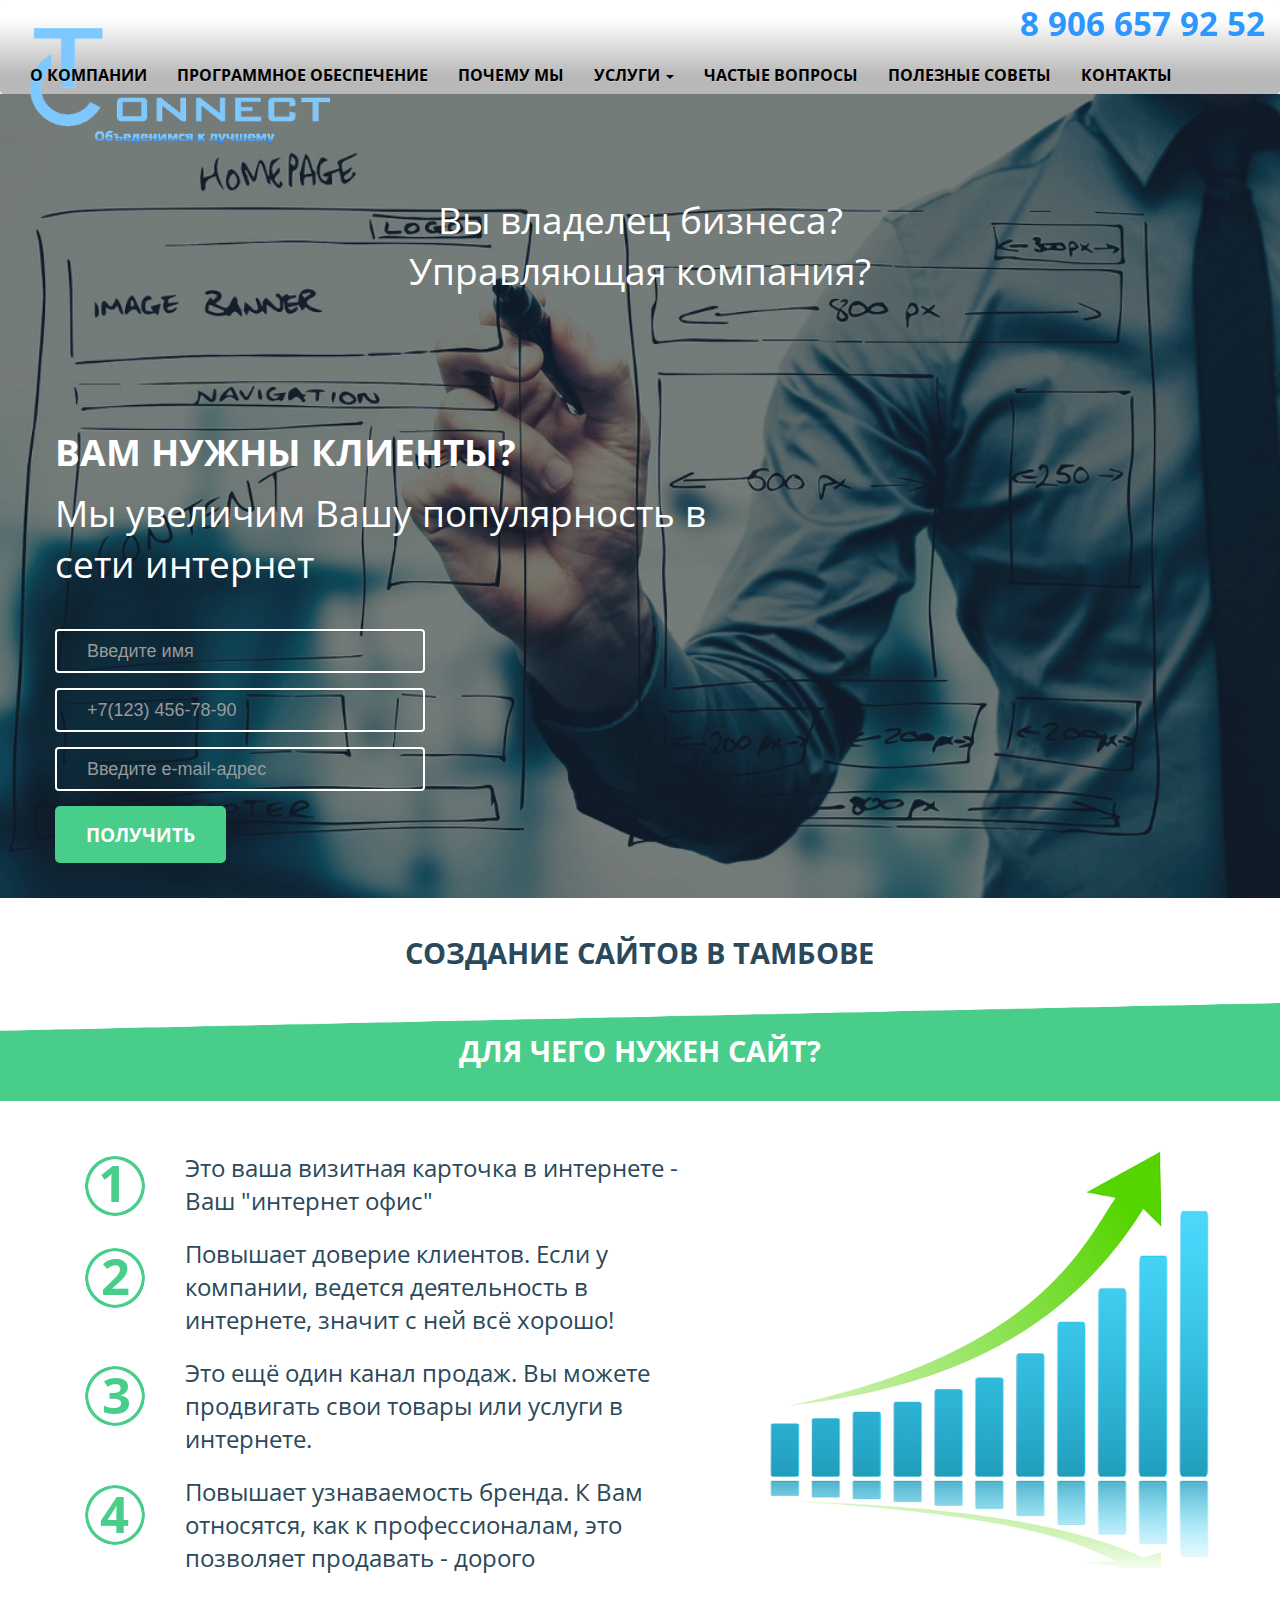
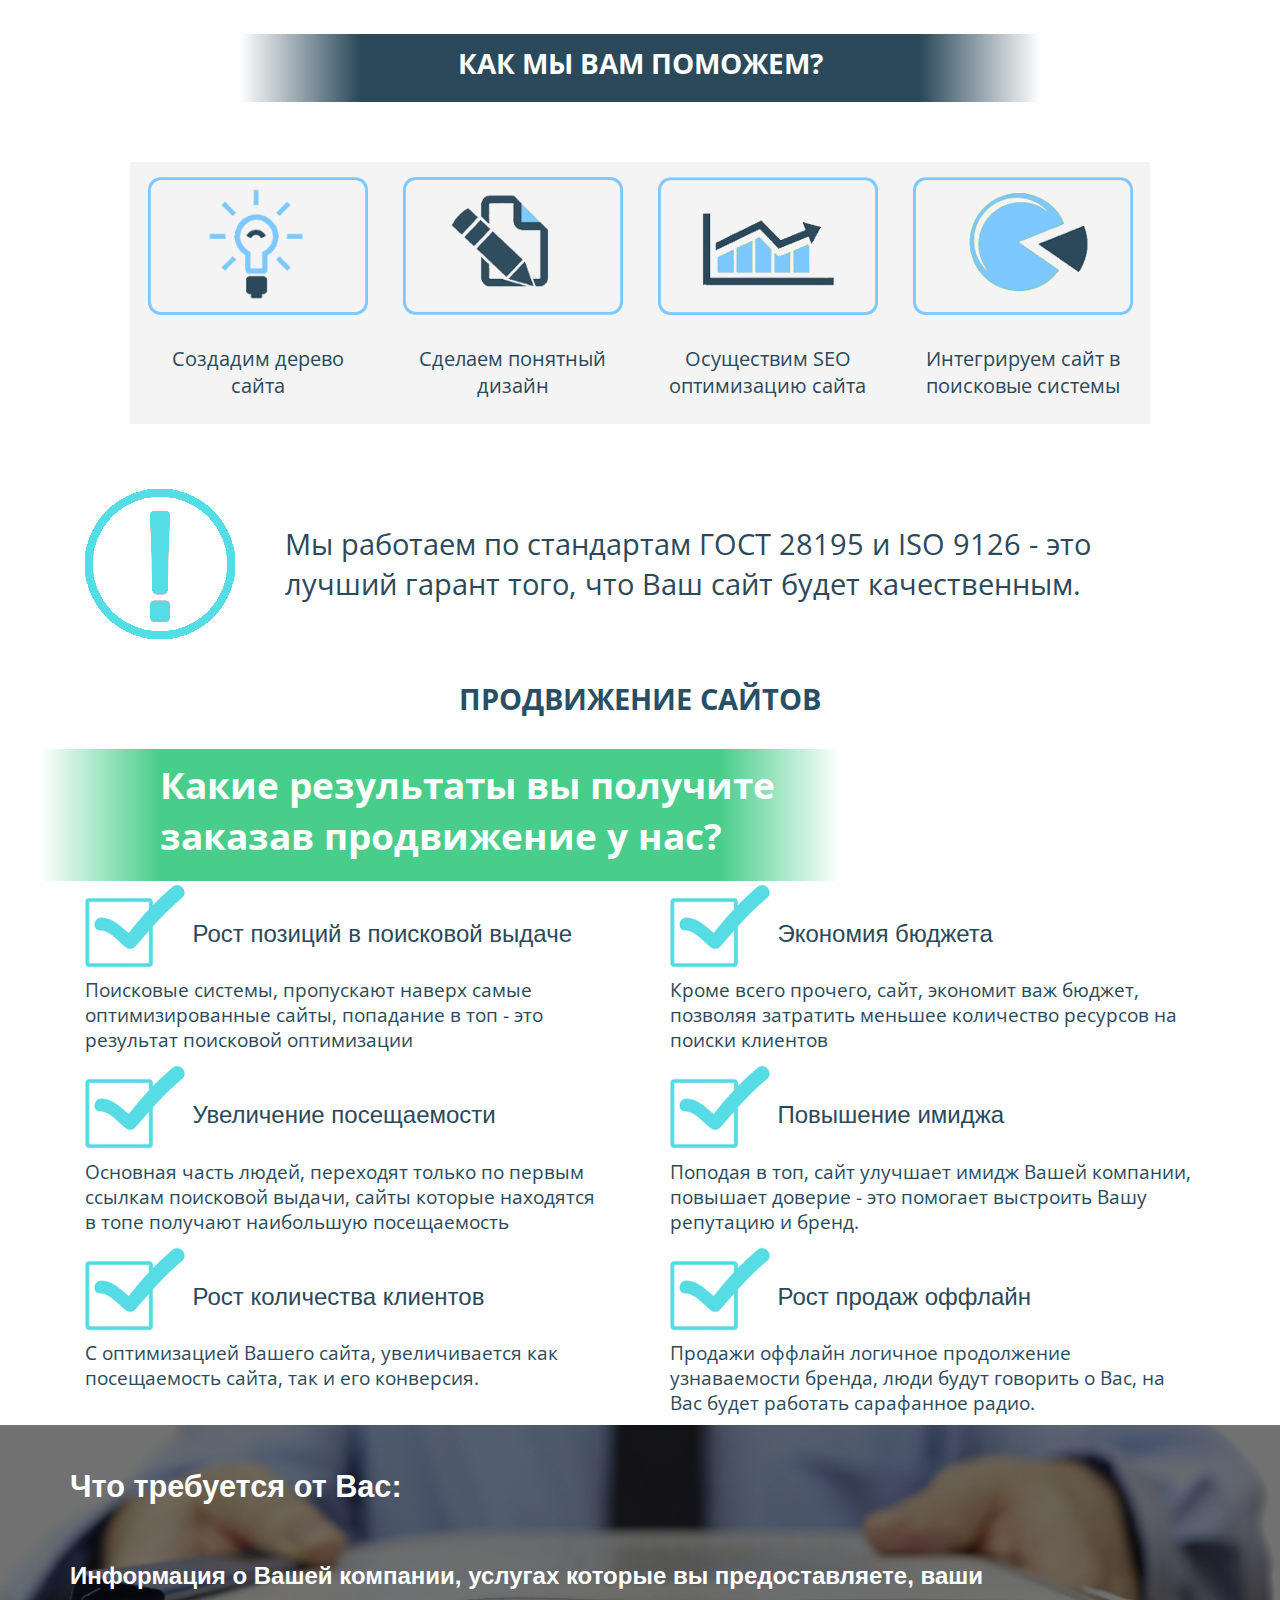
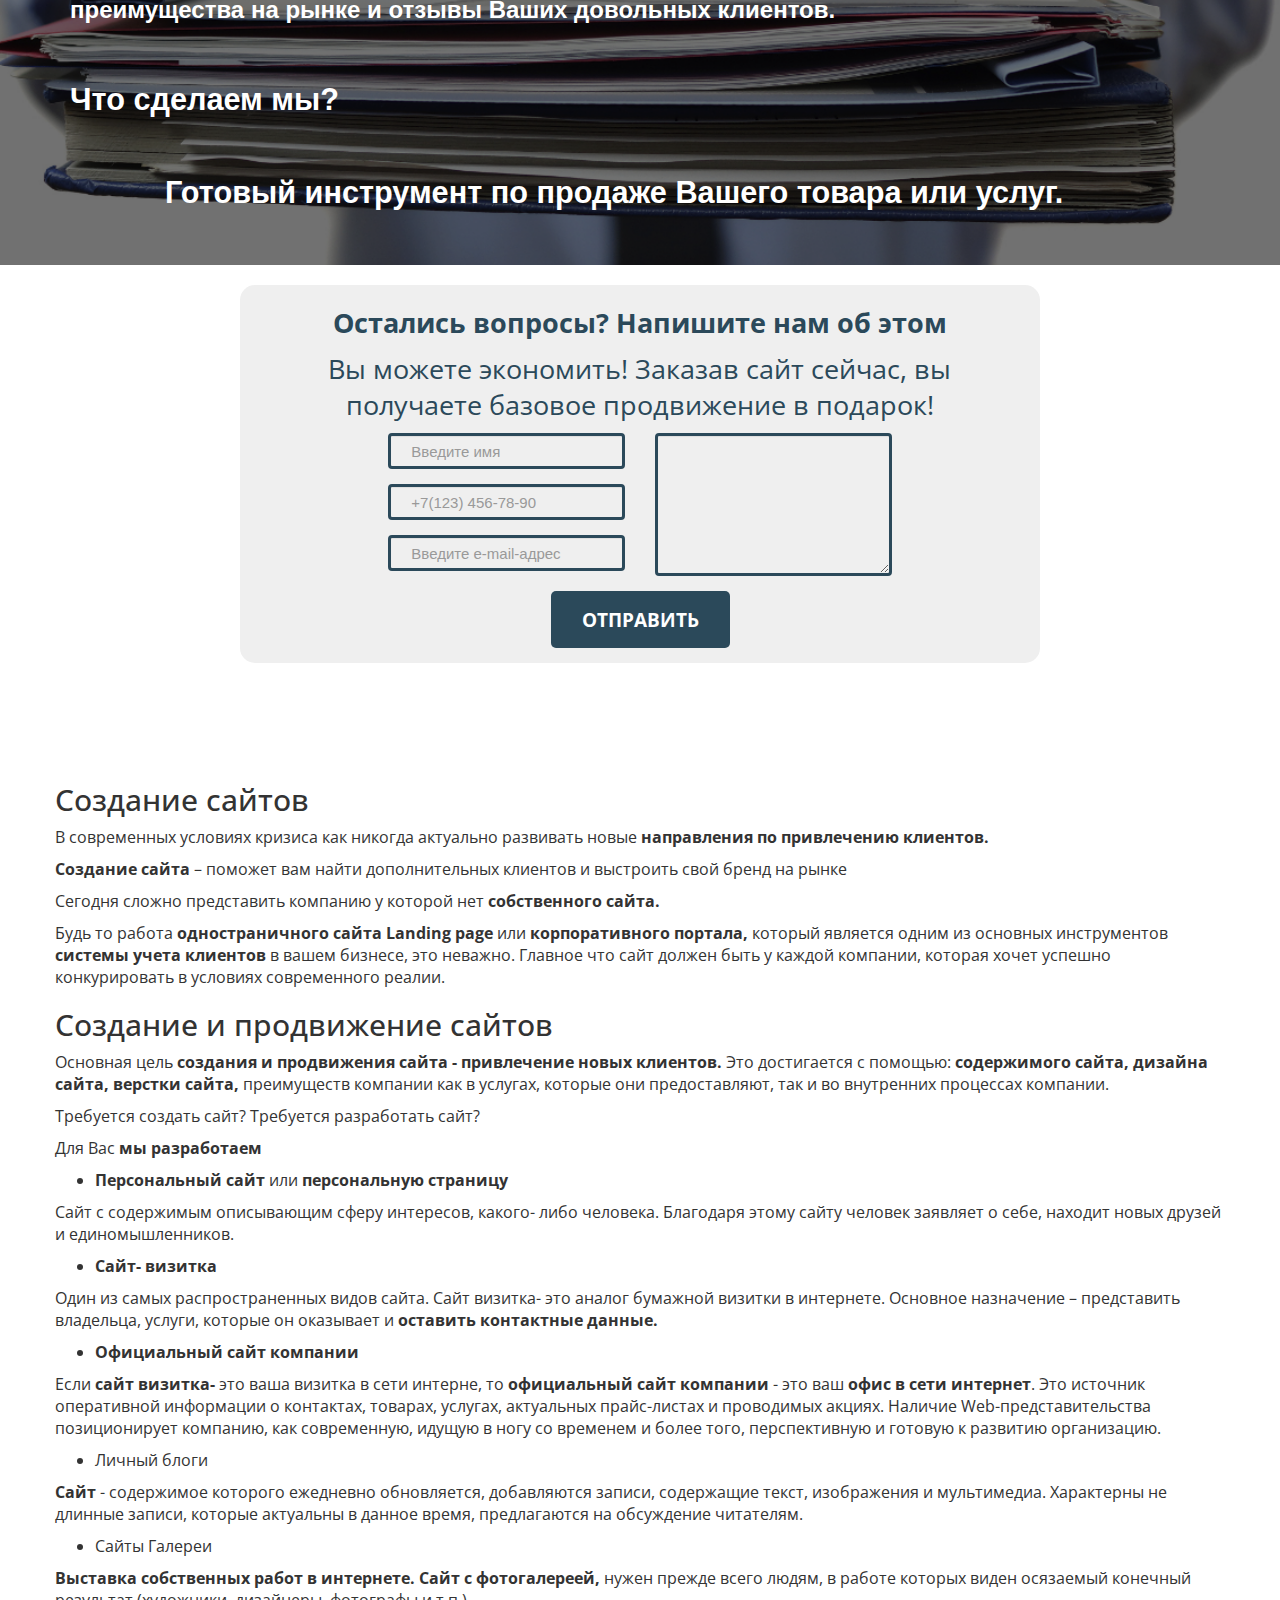
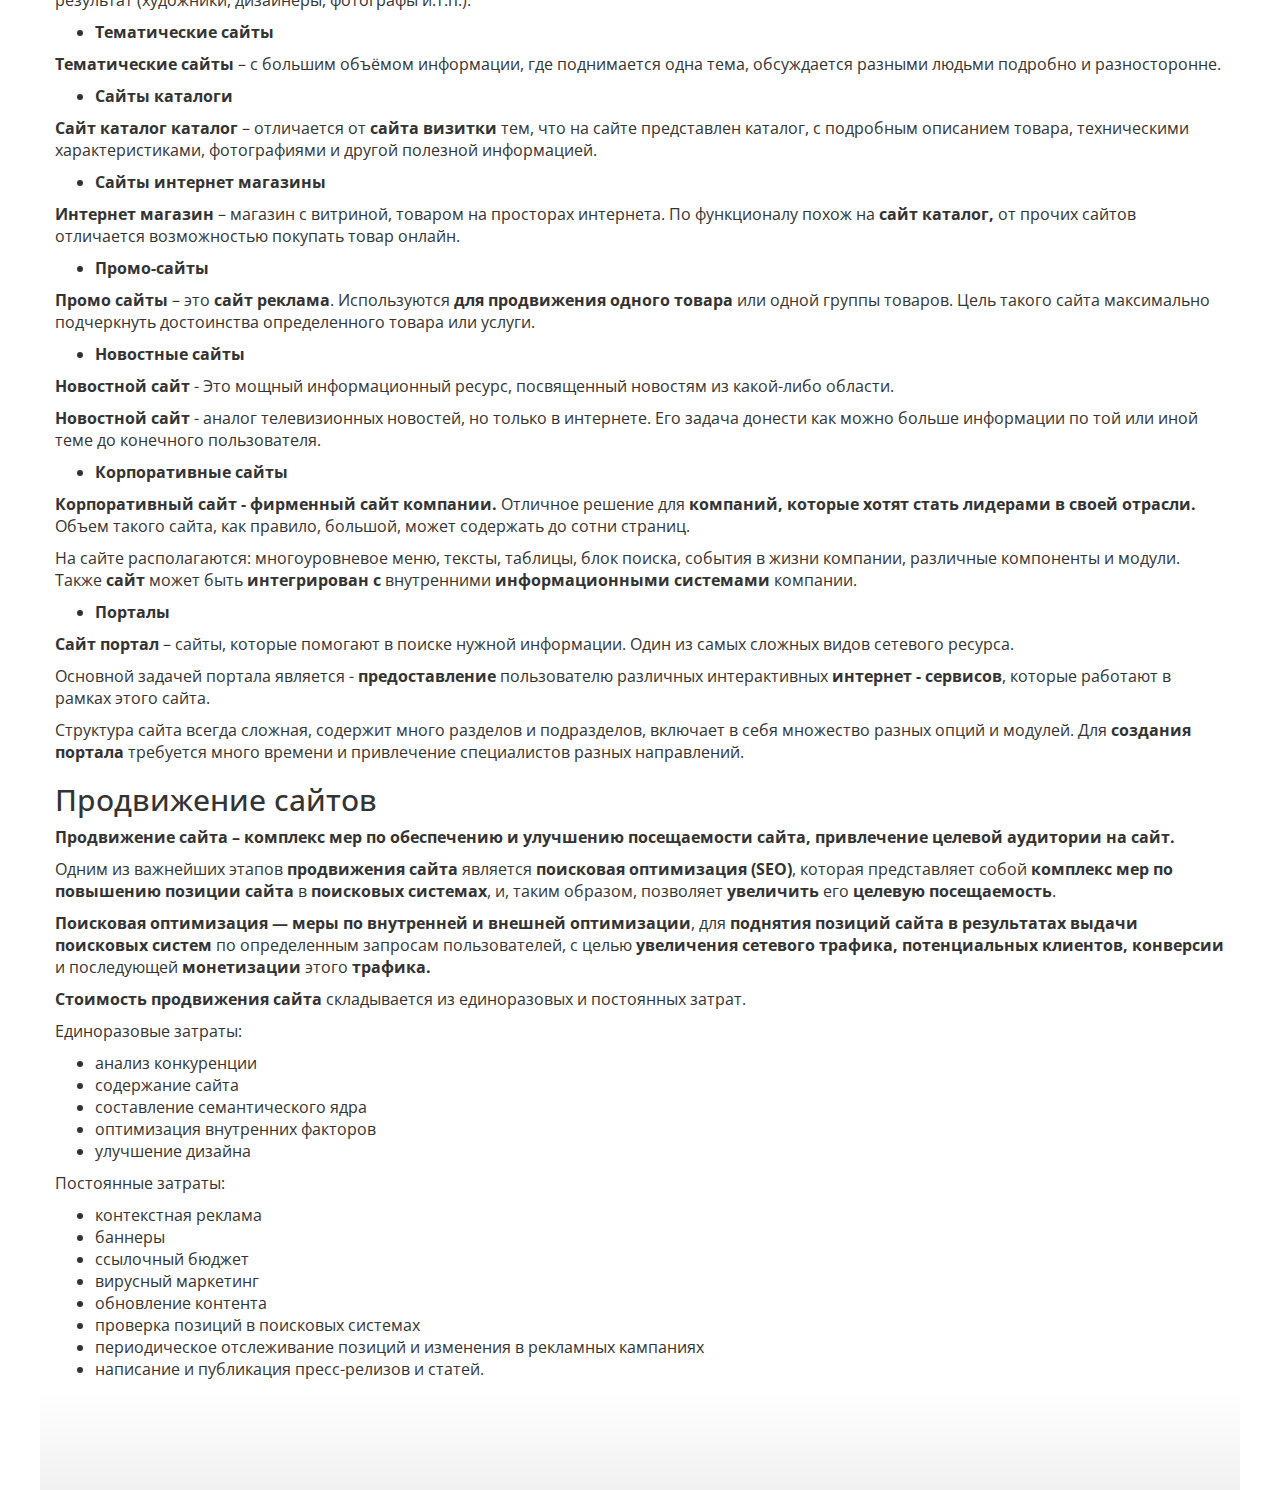
==== build.html @ 13e5c87b "04.07.2016" ====
<!DOCTYPE html>
<html lang="ru">
  <head>
    <meta charset="utf-8">
    <meta http-equiv="X-UA-Compatible" content="IE=edge">
    <title>Тамбов-коннект</title>

    <link href="css/bootstrap.css" rel="stylesheet">
    <link href="css/style.css" rel="stylesheet">
    <link href="css/bootstrap-theme.css" rel="stylesheet" media="screen">
    <link href="https://fonts.googleapis.com/css?family=Open+Sans" rel="stylesheet">

  </head>
  <body>
    <nav class="navbar-default">
        <div class="container-fluid">
            <div class="row">
                <div class="col-lg-1 navbar-header">
                    <a href="index.html" class="navbar-brand"><img src="images/logo.png" alt=""></a>
                    <button type="button" class="navbar-toggle collapsed" data-toggle="collapse" data-target="#responsive-menu" aria-expanded="false" aria-controls="navbar">
                        <span class="sr-only">Toggle navigation</span>
                        <span class="icon-bar"></span>
                        <span class="icon-bar"></span>
                        <span class="icon-bar"></span>
                    </button>
                </div>
                <div class="col-lg-4 col-lg-offset-7 hidden-xs">
                    <h1 class="tel text-right">8 906 657 92 52</h1>
                </div>
                
                <div class="col-lg-12 collapse navbar-collapse" id="responsive-menu">
                    <div class="row">
                        <div class="col-lg-12">
                            <ul class="nav navbar-nav hidden-sm">
                                <li class="menu-text"><a href="About.html">о компании</a></li>
                                <li class="menu-text"><a href="http://chuikov.eshop.mont.ru">программное обеспечение</a></li>
                                <li class="menu-text"><a href="Why.html">почему мы</a></li>
                                <li class="droprown menu-text">
                                    <a href="services.html" class="dropdown-toggle" role="button" data-toggle="dropdown">услуги
                                        <span class="caret"></span>
                                    </a>
                                    <ul class="dropdown-menu" role="menu">
                                        <li><a href="#">услуга1</a></li>
                                        <li><a href="#">услуга2</a></li>
                                        <li><a href="#">услуга3</a></li>
                                        <li><a href="#">услуга4</a></li>
                                    </ul>
                                </li>
                                <li class="menu-text"><a href="FAQ.html">частые вопросы</a></li>
                                <li class="menu-text"><a href="advice.html">полезные советы</a></li>
                                <li class="menu-text"><a href="contact.html">контакты</a></li>
                            </ul>
                        </div>
                    </div>
                </div>
            </div>
        </div>
    </nav>
    <div class="container-fluid build-bg">
       <div class="container">
            <div class="printer-center-text text-center col-lg-8 col-lg-offset-2">
                   <p>Вы владелец бизнеса? <br> Управляющая компания?</p>                   
            </div>
            <div class="tarif-right-text col-lg-7">
                   <h2>Вам нужны клиенты?</h2>
                   <p>Мы увеличим Вашу популярность в сети интернет</p>
            </div>
            <div class="col-lg-12 tarif-form">
                <form class="form-horizontal" role="form">
                    <div class="form-group">
                        <div class="col-lg-4">
                            <input class="form-control" type="text" size="50" name="contactname" id="contactname" value="" placeholder="Введите имя">
                        </div>
                    </div>
                    <div class="form-group">
                        <div class="col-lg-4">
                            <input class="form-control" type="tel" size="50" name="phone" id="phone" value="" placeholder="+7(123) 456-78-90">
                        </div>
                    </div>
                    <div class="form-group">
                        <div class="col-lg-4">
                            <input class="form-control" type="text" size="50" name="email" id="email" value="" placeholder="Введите e-mail-адрес">
                        </div>
                    </div>
                    <div class="form-group">
                        <div class="col-lg-2">
                            <button type="submit" class="btn form-button">получить</button>
                        </div>
                    </div>
                </form>
           </div>
        </div>
    </div>
    <div class="container-fluid">
        <div class="col-lg-10 col-lg-offset-1 text-center soft-text-white">
            <p>СОЗДАНИЕ САЙТОВ В ТАМБОВЕ</p>
        </div>
    </div>
    <div class="container-fluid build-bg-green">
        <div class="col-lg-12 text-center install-text-green">
            <p>ДЛЯ ЧЕГО НУЖЕН САЙТ?</p>
        </div>
    </div>
    <div class="container-fluid">
        <div class="container" style="margin-top: 50px;">
            <div class="col-lg-7">                                
                <div class="col-lg-12 soft-number-ol" style="margin-top: 0px;">
                    <div class="col-lg-12">
                        <img src="/images/1.png" alt="">
                        <p class="text-left">Это ваша визитная карточка в интернете - Ваш "интернет офис"</p>
                    </div>
                    <div class="col-lg-12 build-ol-padding">
                        <img src="/images/2.png" alt="">
                        <p class="text-left">Повышает доверие клиентов. Если у компании, ведется деятельность в интернете, значит с ней всё хорошо!</p>
                    </div>
                    <div class="col-lg-12 build-ol-padding">
                        <img src="/images/3.png" alt="">
                        <p class="text-left">Это ещё один канал продаж. Вы можете продвигать свои товары или услуги в интернете.</p>
                    </div>
                    <div class="col-lg-12 build-ol-padding">
                        <img src="/images/4.png" alt="">
                        <p class="text-left">Повышает узнаваемость бренда. К Вам относятся, как к профессионалам, это позволяет продавать - дорого</p>
                    </div>              
                </div>               
            </div>
            <div class="col-lg-5">
                <div class="col-lg-12">
                    <img src="/images/grafik-build.png" alt="">
                </div>
            </div>
        </div>
    </div>
    <div class="container">
        <div class="col-lg-8 col-lg-offset-2 text-center build-green-text">
            <p>КАК МЫ ВАМ ПОМОЖЕМ?</p>
        </div>
        <div class="col-lg-12">
                <div class="row services-box">
                    <div class="col-lg-3 text-center build-help-bg">
                        <img src="images/three.png" alt="">
                        <p class="build-help-text">Создадим дерево сайта</p>
                    </div>
                    <div class="col-lg-3 text-center build-help-bg">
                        <img src="images/diz.png" alt="">
                        <p class="build-help-text">Сделаем понятный дизайн</p>
                    </div>
                    <div class="col-lg-3 text-center build-help-bg">
                        <img src="images/seo.png" alt="">
                        <p class="build-help-text">Осуществим SEO оптимизацию сайта</p>
                    </div>
                    <div class="col-lg-3 text-center build-help-bg">
                        <img src="images/search.png" alt="">
                        <p class="build-help-text">Интегрируем сайт в поисковые системы</p>  
                    </div>
                </div>
        </div>    
    </div>
    <div class="container">
        <div class="col-lg-12">                                
            <div class="col-lg-12 build-number-ol">
                <div class="col-lg-12">
                    <img src="/images/attantion.png" alt="">
                    <p class="text-left">Мы работаем по стандартам ГОСТ 28195 и ISO 9126 - это лучший гарант того, что Ваш сайт будет качественным. </p>
                </div>              
            </div>               
        </div>
    </div>
    <div class="container">
        <div class="col-lg-12 text-center tarif-blue-text">
            <p>ПРОДВИЖЕНИЕ САЙТОВ</p>
        </div>
    </div>
    <div class="container">
        <div class="col-lg-8 text-left tarif-green-text">
            <p style="color: #fff;">Какие результаты вы получите заказав продвижение у нас?</p>
        </div>
    </div>
    <div class="container">                       
        <div class="col-lg-12" style="color: #2b495a;">
            <div class="col-lg-6">
                <div class="col-lg-2"><img src="images/g1.png" alt=""></div>
                <div class="col-lg-10 tarif-block-h"><h3>Рост позиций в поисковой выдаче</h3></div>
                <div class="col-lg-12 tarif-block-p"><p>Поисковые системы, пропускают наверх  самые оптимизированные сайты, попадание в топ - это результат поисковой оптимизации</p></div>
            </div>
            <div class="col-lg-6">
                <div class="col-lg-2"><img src="images/g1.png" alt=""></div>
                <div class="col-lg-10 tarif-block-h" ><h3>Экономия бюджета</h3></div>
                <div class="col-lg-12 tarif-block-p"><p>Кроме всего прочего, сайт, экономит важ бюджет, позволяя затратить меньшее количество ресурсов на поиски клиентов</p></div>
            </div>
            <div class="col-lg-6">
                <div class="col-lg-2"><img src="images/g1.png" alt=""></div>
                <div class="col-lg-10 tarif-block-h"><h3>Увеличение посещаемости</h3></div>
                <div class="col-lg-12 tarif-block-p"><p>Основная часть людей, переходят только по первым ссылкам поисковой выдачи, сайты которые находятся в топе получают наибольшую посещаемость</p></div>
            </div>
            <div class="col-lg-6">
                <div class="col-lg-2"><img src="images/g1.png" alt=""></div>
                <div class="col-lg-10 tarif-block-h"><h3>Повышение имиджа</h3></div>
                <div class="col-lg-12 tarif-block-p"><p>Поподая в топ,  сайт улучшает имидж Вашей компании, повышает доверие - это помогает выстроить Вашу репутацию и бренд.</p></div>
            </div>
            <div class="col-lg-6">
                <div class="col-lg-2"><img src="images/g1.png" alt=""></div>
                <div class="col-lg-10 tarif-block-h"><h3>Рост количества клиентов</h3></div>
                <div class="col-lg-12 tarif-block-p"><p>С оптимизацией Вашего сайта, увеличивается как посещаемость сайта, так и его конверсия. </p></div>
            </div>
            <div class="col-lg-6">
                <div class="col-lg-2"><img src="images/g1.png" alt=""></div>
                <div class="col-lg-10 tarif-block-h"><h3>Рост продаж оффлайн</h3></div>
                <div class="col-lg-12 tarif-block-p"><p>Продажи оффлайн логичное продолжение  узнаваемости бренда, люди будут говорить о Вас, на Вас будет работать сарафанное радио. </p></div>
            </div>                                            
        </div>
      </div>
      <div class="container-fluid build-bot-banner">
       <div class="container">
            <div class="col-lg-12">
                <div class="col-lg-12">
                   <p class="col-lg-4" style="font-size: 23pt;">Что требуется от Вас:</p>
                   <p class="col-lg-10" style="font-size: 18pt;">Информация о Вашей компании, услугах которые вы предоставляете, ваши преимущества на рынке и отзывы Ваших довольных клиентов. </p>
                   <p class="col-lg-4" style="font-size: 23pt;">Что сделаем мы?</p>
                   <p class="col-lg-10 col-lg-offset-1" style="font-size: 23pt;">Готовый инструмент по продаже Вашего товара или услуг. </p>
                </div>
            </div>
        </div>
    </div>
    <div class="container" style="margin-top: 20px;">
        <div class="col-lg-8 col-lg-offset-2 printer-feedback-box">
            <div class="row">
                <div class="col-lg-12">
                    <h3 class="printer-feedback-top text-center">Остались вопросы? Напишите нам об этом</h3>
                </div>
                <div class="col-lg-10 col-lg-offset-1"> 
                    <p class="soft-feedback-top  text-center">Вы можете экономить! Заказав сайт сейчас, вы получаете базовое продвижение в подарок!</h3> 
                </div>
                <form role="form">
                    <div class="col-lg-4 col-lg-offset-2">
                        <div class="form-group">
                            <input class="form-control printer-feedback-form" type="text" size="50" name="contactname" id="contactname" value="" placeholder="Введите имя">
                        </div>
                        <div class="form-group">
                            <input class="form-control printer-feedback-form" type="tel" size="50" name="phone" id="phone" value="" placeholder="+7(123) 456-78-90">
                        </div>
                        <div class="form-group">
                            <input class="form-control printer-feedback-form" type="text" size="50" name="email" id="email" value="" placeholder="Введите e-mail-адрес">
                        </div>                       
                    </div>
                    <div class="col-lg-4">
                        <div class="form-group">
                            <textarea class="form-control printer-feedback-form" rows="5" cols="50" name="message" id="message" value=""></textarea>
                        </div>
                    </div>
                    <div class="col-lg-12 text-center">
                        <div class="form-group">
                            <button type="submit" class="btn printer-feedback-button">отправить</button>  
                        </div>
                    </div>                    
                </form>                
            </div>
        </div>
    </div>
    <div class="container">
        <div class="col-lg-12 printer-bot">
            <h2>Создание сайтов</h2>
            <p>В современных условиях кризиса как никогда актуально развивать новые <strong>направления по привлечению клиентов.</strong></p>
            <p><strong>Создание сайта</strong> – поможет вам найти дополнительных клиентов и выстроить свой бренд на рынке</p>
            <p>Сегодня сложно представить компанию у которой нет <strong>собственного сайта.</strong></p>
            <p>Будь то работа  <strong>одностраничного сайта Landing page</strong>  или <strong>корпоративного портала,</strong> который является одним из основных инструментов <strong>системы учета клиентов</strong> в вашем  бизнесе, это неважно. Главное что сайт должен быть у каждой компании, которая хочет успешно конкурировать в условиях современного реалии.</p>
            <h2>Создание и продвижение сайтов</h2>
            <p>Основная цель <strong>создания и продвижения сайта - привлечение новых клиентов.</strong> Это достигается с помощью: <strong>содержимого сайта, дизайна сайта, верстки сайта,</strong> преимуществ компании как в услугах, которые они предоставляют, так и во внутренних процессах компании.</p>
            <p>Требуется создать сайт? Требуется разработать сайт?</p>           
            <p>Для Вас <strong>мы разработаем</strong></p>
            <ul>
                <li><strong>Персональный сайт</strong> или <strong>персональную страницу</strong></li>
            </ul>
            <p>Сайт с содержимым описывающим сферу интересов, какого- либо человека. Благодаря этому сайту человек заявляет о себе, находит новых друзей и единомышленников.</p>
            <ul>
                <li><strong>Сайт- визитка</strong></li>
            </ul>
            <p>Один из самых распространенных видов сайта. Сайт визитка- это аналог бумажной визитки в интернете. Основное назначение – представить владельца, услуги, которые он оказывает и <strong>оставить контактные данные.</strong></p>
            <ul>
                <li><strong>Официальный сайт компании</strong></li>
            </ul>
            <p>Если <strong>сайт визитка-</strong> это ваша визитка в сети интерне, то <strong>официальный сайт компании</strong> - это ваш <strong>офис в сети интернет</strong>. Это источник оперативной информации о контактах, товарах, услугах, актуальных прайс-листах и проводимых акциях.  Наличие Web-представительства позиционирует компанию, как современную, идущую в ногу со временем и более того, перспективную и готовую к развитию организацию.</p>
            <ul>
                <li>Личный блоги</li>
            </ul>
            <p><strong>Сайт</strong> - содержимое которого ежедневно обновляется, добавляются записи, содержащие текст, изображения и мультимедиа. Характерны не длинные записи, которые актуальны в данное время, предлагаются на обсуждение читателям.</p>
            <ul>
                <li>Сайты Галереи</li>
            </ul>
            <p><strong>Выставка собственных работ в интернете. Сайт с фотогалереей,</strong> нужен прежде всего людям, в работе которых виден осязаемый конечный результат (художники, дизайнеры, фотографы и.т.п.).</p>
            <ul>
                <li><strong>Тематические сайты</strong></li>
            </ul>
            <p><strong>Тематические сайты</strong> – с большим объёмом информации, где поднимается одна тема, обсуждается разными людьми подробно и разносторонне.</p>
            <ul>
                <li><strong><strong>Сайты каталоги</strong></strong></li>
            </ul>
            <p><strong><strong>Сайт каталог</strong> каталог</strong> – отличается от <strong>сайта визитки</strong> тем, что на сайте представлен каталог, с подробным описанием товара, техническими характеристиками, фотографиями и другой полезной информацией.</strong></p>
            <ul>
                <li><strong>Сайты интернет магазины</strong></li>
            </ul>
            <p><strong>Интернет магазин</strong> – магазин с витриной, товаром на просторах интернета. По функционалу похож на <strong>сайт каталог,</strong> от прочих сайтов отличается возможностью покупать товар онлайн. </p>
            <ul>
                <li><strong>Промо-сайты</strong></li>
            </ul>
            <p><strong>Промо сайты</strong> – это <strong>сайт реклама</strong>. Используются <strong>для продвижения одного товара</strong> или одной группы товаров. Цель такого сайта максимально подчеркнуть достоинства определенного товара или услуги.</p>
            <ul>
                <li><strong>Новостные сайты</strong></li>
            </ul>
            <p><strong>Новостной сайт</strong> - Это мощный информационный ресурс, посвященный новостям из какой-либо области.</p>
            <p><strong>Новостной сайт</strong> - аналог телевизионных новостей, но только в интернете. Его задача донести как можно больше информации по той или иной теме до конечного пользователя.</p>
            <ul>
                <li><strong>Корпоративные сайты</strong></li>
            </ul>
            <p><strong>Корпоративный сайт - фирменный сайт компании.</strong> Отличное решение для <strong>компаний, которые хотят стать лидерами в своей отрасли.</strong> Объем такого сайта, как правило, большой, может содержать до сотни страниц.</p>
            <p>На сайте располагаются: многоуровневое меню, тексты, таблицы, блок поиска, события в жизни компании, различные компоненты и модули. Также <strong>сайт</strong> может быть <strong>интегрирован с</strong> внутренними <strong>информационными системами</strong> компании.</p>
            <ul>
                <li><strong>Порталы</strong></li>
            </ul>
            <p><strong>Сайт портал</strong> – сайты, которые помогают в поиске нужной информации. Один из самых сложных видов сетевого ресурса.</p>
            <p>Основной задачей портала является - <strong>предоставление</strong> пользователю различных интерактивных <strong>интернет - сервисов</strong>, которые работают в рамках этого сайта.</p>
            <p>Структура сайта всегда сложная, содержит много разделов и подразделов, включает в себя множество разных опций и модулей. Для <strong>создания портала</strong> требуется много времени и привлечение специалистов разных направлений.</p>
            <h2>Продвижение сайтов</h2>
            <p><strong>Продвижение сайта – комплекс мер по обеспечению и улучшению посещаемости сайта, привлечение целевой аудитории на сайт.</strong></p>
            <p>Одним из важнейших этапов <strong>продвижения сайта</strong> является <strong>поисковая оптимизация (SEO)</strong>, которая представляет собой <strong>комплекс мер по повышению позиции сайта</strong> в <strong>поисковых системах</strong>, и, таким образом, позволяет <strong>увеличить</strong> его <strong>целевую посещаемость</strong>.</p>
            <p><strong>Поисковая оптимизация  — меры по внутренней и внешней оптимизации</strong>, для <strong>поднятия позиций сайта в результатах выдачи поисковых систем</strong> по определенным запросам пользователей, с целью <strong>увеличения сетевого трафика, потенциальных клиентов, конверсии</strong> и последующей <strong>монетизации</strong> этого <strong>трафика.</strong></p>
    <p><strong>Стоимость продвижения сайта </strong> складывается из единоразовых и постоянных затрат.</p>
            <p>Единоразовые затраты:</p>
            <ul>
                <li>анализ конкуренции</li>
                <li>содержание сайта</li>
                <li>составление семантического ядра</li>
                <li>оптимизация внутренних факторов</li>
                <li>улучшение дизайна</li>
            </ul>
            <p>Постоянные затраты:</p>
            <ul>
                <li>контекстная реклама</li>
                <li>баннеры</li>
                <li>ссылочный бюджет</li>
                <li>вирусный маркетинг</li>
                <li>обновление контента</li>
                <li>проверка позиций в поисковых системах</li>
                <li>периодическое отслеживание позиций и изменения в рекламных кампаниях</li>
                <li>написание и публикация пресс-релизов и статей.</li>
            </ul>         
        </div>
    </div>
    <footer>
        <div class="container">
            <div class="footer-box">
                
            </div>
        </div>
    </footer>
    <!-- jQuery (necessary for Bootstrap's JavaScript plugins) -->
    <script src="https://ajax.googleapis.com/ajax/libs/jquery/1.11.1/jquery.min.js"></script>
    <!-- Include all compiled plugins (below), or include individual files as needed -->
    <script src="js/bootstrap.js"></script>
  </body>
</html>
---- css/style.css ----
/********** Меню **********/
nav{
    background-color: #F1F1F1;
    min-height: 88px;
}
.tel {
    margin: 0;
    color: #2C97FF;
    font: 25pt 'Open Sans', sans-serif;
    font-weight: bold;
}
.menu-text{ 
    font: 12pt  'Open Sans', sans-serif;
    text-transform: uppercase;
    font-weight: bold;
}
/********** Главная страница **********/
.index-bg {
    background: url(../images/bg-index.png) no-repeat center center;
    background-size: cover; 
}
.left-box{
    padding:100px 0 0 30px;
}
.right-box{
    margin-right: 15px;
    background: url(../images/bg-pc.png) no-repeat;
    background-size: contain;
    background-position: center;
}
.right-button{
    font:16pt 'Open Sans', sans-serif;
    font-weight: bold;
    padding: 12px;
    background-color: #49cd8a;
    border-radius: 15px;
    color: #ffffff;
    text-transform: uppercase;
}
.right-top{
    color: #2C97FF;
}
.rigth-center{
    height: 336px;
    padding: 80px 0px;
    font: 15pt 'Open Sans', sans-serif;
}
.services-box {
    margin: 60px 75px;
}
.bot-box{
    background: url(../images/bg-flash.png) no-repeat;
    background-position: 95% 50%;
    background-size: 25%;
}
.bot-top {
    margin-top: 40px;
    font:16pt 'Open Sans', sans-serif;
    font-weight: bold;
    padding: 20px 30px;
    background: linear-gradient(to top, #2b495a, #49c988);
    border-radius: 15px;
    color: #ffffff;
}
.bot-bot{
    font:16pt 'Open Sans', sans-serif;
    margin: 20px 0;
    font-weight: bold;
    text-transform: uppercase;
    color: #2b495a;
}
.box-shadow{
    box-shadow: 0px 70px 15px 0px rgba(0,0,0,0.75)
}
.bot-banner{
    background: url(../images/bot-banner.png)no-repeat center center;
    background-size: cover;
}
.bot-banner-text {
    width: 170px;
}
.bot-banner-text p {
    font:16pt 'Open Sans', sans-serif;
    color: #ffffff;
    font-weight: bold;
}
.bot-banner-position-1 {
    position: absolute;
    top: 220px;
    left: 95px;
}
.bot-banner-position-2 {
    position: absolute;
    top: 135px;
    left: 305px;
}
.bot-banner-position-3 {
    position: absolute;
    top: 220px;
    left: 525px;
}
.bot-banner-position-4 {
    position: absolute;
    top: 135px;
    left: 725px;
}
.bot-banner-position-5 {
    width: 200px;
    position: absolute;
    top: 220px;
    left: 925px;
}
.footer-box{
    min-height: 100px;
    background: linear-gradient(#fff,#F1F1F1);
}
.index-step-position-1 {
    position: absolute;
    top: 220px;
    left: 85px;
}
.index-step-position-2 {
    position: absolute;
    top: 125px;
    left: 295px;
}
.index-step-position-3 {
    position: absolute;
    top: 220px;
    left: 502px;
}
.index-step-position-4 {
    position: absolute;
    top: 125px;
    left: 708px;
}
.index-step-position-5 {
    position: absolute;
    top: 220px;
    left: 925px;
}
.index-step-text {
    width: 200px;
    font:16pt 'Open Sans', sans-serif;
    color: #fff;
    font-weight: bold;
}
/********** Контакты **********/
.contact-green-text {
    margin-top: 100px;
    background: linear-gradient(to right, #ffffff 0%,#49cd8a 15%,#49cd8a 80%,#49cd8a 85%,#ffffff 100%);
    padding: 10px 172px;
    font:21pt 'Open Sans', sans-serif;
    font-weight: bold;
    color: #2b495a;
}
.contact-white-text {
    margin-top: 50px;
    font:21pt 'Open Sans', sans-serif;
    font-weight: bold;
    color: #2b495a;
}
.contact-text {
    margin-top: 50px;
    font:14pt 'Open Sans', sans-serif;
    color: #2b495a;
}
.bottom-box {
    padding: 10px 30px;
    margin: 20px 50px;
    border: 3px solid #7dc8ff;
    border-radius: 15px;
    font:14pt 'Open Sans', sans-serif;
    color: #2b495a;
}
.contact-col-text {
    padding: 10px 0px;
}
/********** Аутсорсинг на пальцах **********/
.finger-main-text {
    font: 13pt  'Open Sans', sans-serif;
    font-weight: bold;
    text-indent: 1.5em;
    margin-top: 100px;
}
.finger-bot-text {
    font: 14pt  'Open Sans', sans-serif;
    font-weight: bold;
    padding: 50px 100px 0px 100px;
}
.finger-header-text {
    color: #2C97FF;
    font: 20pt 'Open Sans', sans-serif;
    font-weight: 700;
}
.finger-end-text {
    color: #2C97FF;
    font: 20pt 'Open Sans', sans-serif;
}
.finger-box-margin {
    margin-top: 10px;
}
.finger-footer-box {
    margin-top: 40px;
    font:22pt 'Open Sans', sans-serif;
    font-weight: bold;
    padding: 10px;
    background-color: #49cd8a;
    border-radius: 15px;
    color: #ffffff;
}
/********** Слайдер **********/
#wrapper {
	width:1160px;
    margin-top: 40px;
	margin-left:auto;
	margin-right:auto;
	overflow:visible;
}
#slider {
	position:relative;
	overflow:hidden;
}
.content {
	width:1200px;
	float: left;
	position: relative;
	background-color:#FFF;
}
.inslider a {
	text-decoration:none;
}
.contentholder {
	height:455px;
	width: 1200px;
	overflow: hidden;
	position: relative;
	background-color:#FFF;
}
.contentslider {
	position: absolute;
	top: 0; left: 0;
}
.imgslider img {
	float: left;
}
.contentnav {
	position: absolute;
	bottom: 10px; left:360px;
	 height:30px;
	z-index: 100;
	text-align: center;
}
.contentnav a {
    display: inline-block;
    width: 10px;
    height: 10px;
    margin: 1px;
    text-indent: -999px;
    border: 2px solid #fff;
    border-radius: 10px;
    cursor: pointer;
    background-color: rgba(0,0,0,0);
}
.contentnav a.active {
    margin: 0;
    width: 12px;
    height: 12px;
    background-color: #fff;
}
/********** Тарифы **********/
.tarif-bg {
    background: url(../images/bg-tarif.png) no-repeat center center;
    background-size: cover;    
}
.tarif-center-text {
    margin-top: 130px;
    color: #ffffff;
    font:28pt 'Open Sans', sans-serif;
}
.tarif-center-text h2 {
    font:28pt 'Open Sans', sans-serif;
    font-weight: bold;
    text-transform: uppercase;
}
.tarif-right-text {
    margin-top: 100px;
    color: #fff;
    font:28pt 'Open Sans', sans-serif;
}
.tarif-right-text h2 {
    font:28pt 'Open Sans', sans-serif;
    font-weight: bold;
    text-transform: uppercase;
}
.form-button {
    font:14pt 'Open Sans', sans-serif;
    font-weight: bold;
    padding: 15px 30px;
    background-color: #49cd8a;
    border-radius: 5px;
    color: #ffffff;
    text-transform: uppercase;
}
.tarif-form {
    margin: 30px 0px 20px 0px;
}
.tarif-blue-text {
    padding: 35px 0px 20px 0px;
    font:22pt 'Open Sans', sans-serif;
    font-weight: bold;
    color: #284f66;
    text-transform: uppercase;
}
.tarif-green-text {
    background: linear-gradient(to right, #ffffff 0%,#49cd8a 15%,#49cd8a 80%,#49cd8a 85%,#ffffff 100%);
    padding: 10px 0px 10px 120px;
    font:28pt 'Open Sans', sans-serif;
    font-weight: bold;
    color: #284f66;
}
.tarif-block-h {
    padding: 20px 30px;
}
.tarif-block-p {
    font:14pt 'Open Sans', sans-serif;
}
.tarif-table {
    background: #e6e6e6;
    padding: 0px;
}
.tarif-table-bot {
    background: #fff;
}
th {
    font:12pt 'Open Sans', sans-serif;
    color: #284f66;
    font-weight: bold;
}
td:nth-child(2n) {
    background: #fff;
}
td:nth-child(n+2) {
    font:16pt 'Open Sans', sans-serif;
    color: #49cd8a;
    font-weight: bold;
}
td:first-child {
    font:12pt 'Open Sans', sans-serif;
}
.tarif-calc {
    background: #e6e6e6;
    border-radius: 5px;
}
#ex1Slider .slider-selection {
	background: #49cd8a;
}
.calc-text-top {
    margin-top: 20px;
    font:12pt 'Open Sans', sans-serif;
    border-bottom: 2px solid #d1d1d1;
}
.calc-text-bot {
    margin: 20px 0px;
    font:18pt 'Open Sans', sans-serif;
    font-weight: bold;
    color: #2b495a;
}
#result {
    float: right;
    font:17pt 'Open Sans', sans-serif;
    font-weight: bold;
    color: #000;
}
.calc-text-pc {
    margin-top: 10px;
    font:11pt 'Open Sans', sans-serif;
}
#ex6SliderVal {
    text-align: right;
    font:11pt 'Open Sans', sans-serif;
    font-weight: bold;
    border-bottom: 2px solid #d1d1d1;
}
#ex7SliderVal {
    text-align: right;
    font:11pt 'Open Sans', sans-serif;
    font-weight: bold;
    border-bottom: 2px solid #d1d1d1;
}
.after-men {background: linear-gradient(to right, #ffffff 0%,#49cd8a 15%,#49cd8a 80%,#49cd8a 85%,#ffffff 100%);
    margin-top: 20px;
    padding: 5px 60px;
    color: #284f66;
}
.after-men-cont {
    font:12pt 'Open Sans', sans-serif;
}
.after-men-strong {
    font:20pt 'Open Sans', sans-serif;
    font-weight: 700;
}
/********** Принтеры **********/
.printer-bg {
    background: url(../images/bg-printer.png) no-repeat center center;
    background-size: cover; 
}
.printer-center-text {
    margin-top: 100px;
    color: #fff;
    font:28pt 'Open Sans', sans-serif;
}
.printer-bg-green {
    background-color: #efefef;
    background: url(../images/green-line-printer.png) no-repeat top;
    background-size: 100% 100%; 
}
.printer-text-green {
    padding: 30px 0px 50px 0px;
    font:22pt 'Open Sans', sans-serif;
    font-weight: bold;
    color: #fff;
    text-transform: uppercase;
}
.printer-ul-green {
    padding: 50px 0px;
}
.printer-ul-green ul {
    font:18pt 'Open Sans', sans-serif;
    text-align: justify;
    line-height: 1.4;
}
.printer-ul-green img {
    float: left;
    margin-right: 40px;
}
.printer-bg-blue {
    background-color: #efefef;
    background: url(../images/blue-line-printer.png) no-repeat top;
    background-size: 100% 100%; 
}
.printer-text-blue {
    padding: 50px 0px 30px 0px;
    font:22pt 'Open Sans', sans-serif;
    font-weight: bold;
    color: #fff;
    text-transform: uppercase;
}
.printer-feedback-box {
    background-color: #efefef;
    border-radius: 15px;
}
.printer-feedback-form {
    padding: 15px 20px;
    font-size: 15px;
    color: #2b495a;
    border: 3px solid #2b495a;
}
.printer-feedback-top {
    padding: 0px 30px;
    color: #2b495a;
    font:20pt 'Open Sans', sans-serif;
    font-weight: bold;
}
.printer-feedback-button {
    font:14pt 'Open Sans', sans-serif;
    font-weight: bold;
    padding: 15px 30px;
    background-color: #2b495a;
    border-radius: 5px;
    color: #ffffff;
    text-transform: uppercase;
}
.printer-bot {
    margin-top: 100px;
    font:12pt 'Open Sans', sans-serif;
}
/********** Софт **********/
.soft-bg {
    background: url(../images/bg-soft.PNG) no-repeat center center;
    background-size: cover; 
}
.soft-center-text {
    margin-top: 100px;
    color: #fff;
    font:28pt 'Open Sans', sans-serif;}
.soft-center-text h2 {
    font:28pt 'Open Sans', sans-serif;
    font-weight: bold;
    text-transform: uppercase;
}
.soft-right-h2 {
    font:30pt 'Open Sans', sans-serif;
    font-weight: bold;
    text-transform: uppercase;
    margin-top: 0px;
}
.soft-text-white{
    padding: 35px 0px 20px 0px;
    font:22pt 'Open Sans', sans-serif;
    font-weight: bold;
    color: #2b495a;
    text-transform: uppercase;
}
.soft-store {
    background: linear-gradient(to bottom, #efefef , #fff 80%);
    color: #2b495a;
    font:18pt 'Open Sans', sans-serif;}
.soft-store-top{
    padding: 50px 0px;
    font:22pt 'Open Sans', sans-serif;
    font-weight: bold;
    color: #2b495a;
    text-transform: uppercase;
}
.soft-store-top a {
    color: #2b495a;
}
.soft-store img {
    float: right;
}
.soft-help-bg {
    background-color: #49cd8a;
}
.soft-help-text {
    padding: 30px 0px 20px 0px;
    font:22pt 'Open Sans', sans-serif;
    font-weight: bold;
    color: #fff;
    text-transform: uppercase;
}
.soft-help-right {
    margin-top: 50px;
}
.soft-help-right img {
    padding: 5px 0px;
    float: left;
}
.soft-help-right p {
    padding: 20px 0px 0px 150px;
    font:18pt 'Open Sans', sans-serif;
    font-weight: bold;
    color: #2b495a;    
}
.soft-number-ol {
    margin-top: 50px;
}
.soft-number-ol img {
    padding: 5px 0px;
    float: left;
}
.soft-number-ol p {
    padding-left: 100px;
    font:18pt 'Open Sans', sans-serif;
    color: #2b495a;    
}
.soft-feedback-top {
    color: #2b495a;
    font:20pt 'Open Sans', sans-serif;
}
.soft-store-button {
    margin: 20px 0px 50px 0px;
    font:20pt 'Open Sans', sans-serif;
    font-weight: bold;
    padding: 15px 30px;
    background-color: #2b495a;
    border-radius: 10px;
    color: #ffffff;
    text-transform: uppercase;
}
/********** Монтаж **********/
.install-bg {
    background: url(../images/bg-install.PNG) no-repeat center center;
    background-size: cover; 
}
.install-wug-bg {
    background: url(../images/bg-wug.PNG) no-repeat center center;
    background-size: cover; 
}
.install-wug-top {
    padding: 30px 0px 10px 0px;
    font:22pt 'Open Sans', sans-serif;
    font-weight: bold;
    color: #fff;
    text-transform: uppercase;
}
.install-note-bg {
    height: 963px;
    background: url(../images/note.PNG) no-repeat center center;
    background-size: contain;
}
.install-step-text {
    width: 230px;
    font:16pt 'Open Sans', sans-serif;
    color: #2b495a;
    font-weight: bold;
}
.install-step-position-1 {
    position: absolute;
    top: 180px;
    left: 30px;
}
.install-step-position-2 {
    position: absolute;
    top: 180px;
    left: 350px;
}
.install-step-position-3 {
    position: absolute;
    top: 180px;
    left: 660px;
}
.install-step-position-4 {
    position: absolute;
    top: 465px;
    left: 30px;
}
.install-step-position-5 {
    position: absolute;
    top: 465px;
    left: 350px;
}
.install-step-position-6 {
    position: absolute;
    top: 465px;
    left: 660px;
}
.install-bg-green {
    background-color: #efefef;
    background: url(../images/green-line-install.png) no-repeat top;
    background-size: 100% 100%; 
}
.install-text-green {
    padding: 28px 0px 20px 0px;
    font:22pt 'Open Sans', sans-serif;
    font-weight: bold;
    color: #fff;
    text-transform: uppercase;
}
.install-text {
    padding: 20px 40px;
    font:18pt 'Open Sans', sans-serif;
    font-weight: bold;
    color: #2b495a;
}
.install-number-ol {
    margin-top: 180px;
}
.install-number-ol img {
    float: left;
}
.install-number-ol p {
    padding-left: 100px;
    font:18pt 'Open Sans', sans-serif;
    color: #2b495a;
}
.install-orange-text {
    margin-top: 50px;
}
.install-orange-text img {
    float: left;
}
.install-orange-text p {
    padding: 20px 0px 20px 100px;
    font:20pt 'Open Sans', sans-serif;
    color: #f26534;
    font-weight: bold;
}
.install-image {
    position: relative;
	width: 100%;
    margin-top: 30px;
    margin-bottom: 100px;
}
.install-image2 {
    position: relative;
	width: 100%;
}
.install-bg-grad {
     background: linear-gradient(to top, #2b495a, #49c988);
}
.install-step-bg {
    background: linear-gradient(to top, #efefef 65%, #2b495a);
}
/********** Создание сайта **********/
.build-bg {
    background: url(../images/bg-build.png) no-repeat center center;
    background-size: cover; 
}
.build-bg-green {
    background-color: #fff;
    background: url(../images/green-line-build.png) no-repeat top;
    background-size: 100% 100%;
}
.build-ol-padding {
    padding-top: 10px;
}
.build-green-text {
    margin-top: 50px;
    background: linear-gradient(to right, #ffffff 0%,#2b495a 15%,#2b495a 80%,#2b495a 85%,#ffffff 100%);
    padding: 10px;
    font:21pt 'Open Sans', sans-serif;
    font-weight: bold;
    color: #fff;
}
.build-help-bg {
    background: #f4f4f4;
    padding: 15px 0px;
}
.build-help-text {
    padding: 30px 20px 0px 20px;
    font:15pt 'Open Sans', sans-serif;
    color: #2b495a;
}
.build-bot-banner{
    background: url(../images/build1.png)no-repeat center center;
    background-size: cover;
    color: #fff;
    padding: 20px 0px;
}
.build-bot-banner p {
    font-weight: 700;
    padding: 20px 0px;
}
.build-number-ol {
    margin-top: 0px;
}
.build-number-ol img {
    padding: 5px 0px;
    float: left;
}
.build-number-ol p {
    padding: 40px 0px 20px 200px;
    font:22pt 'Open Sans', sans-serif;
    color: #2b495a;    
}
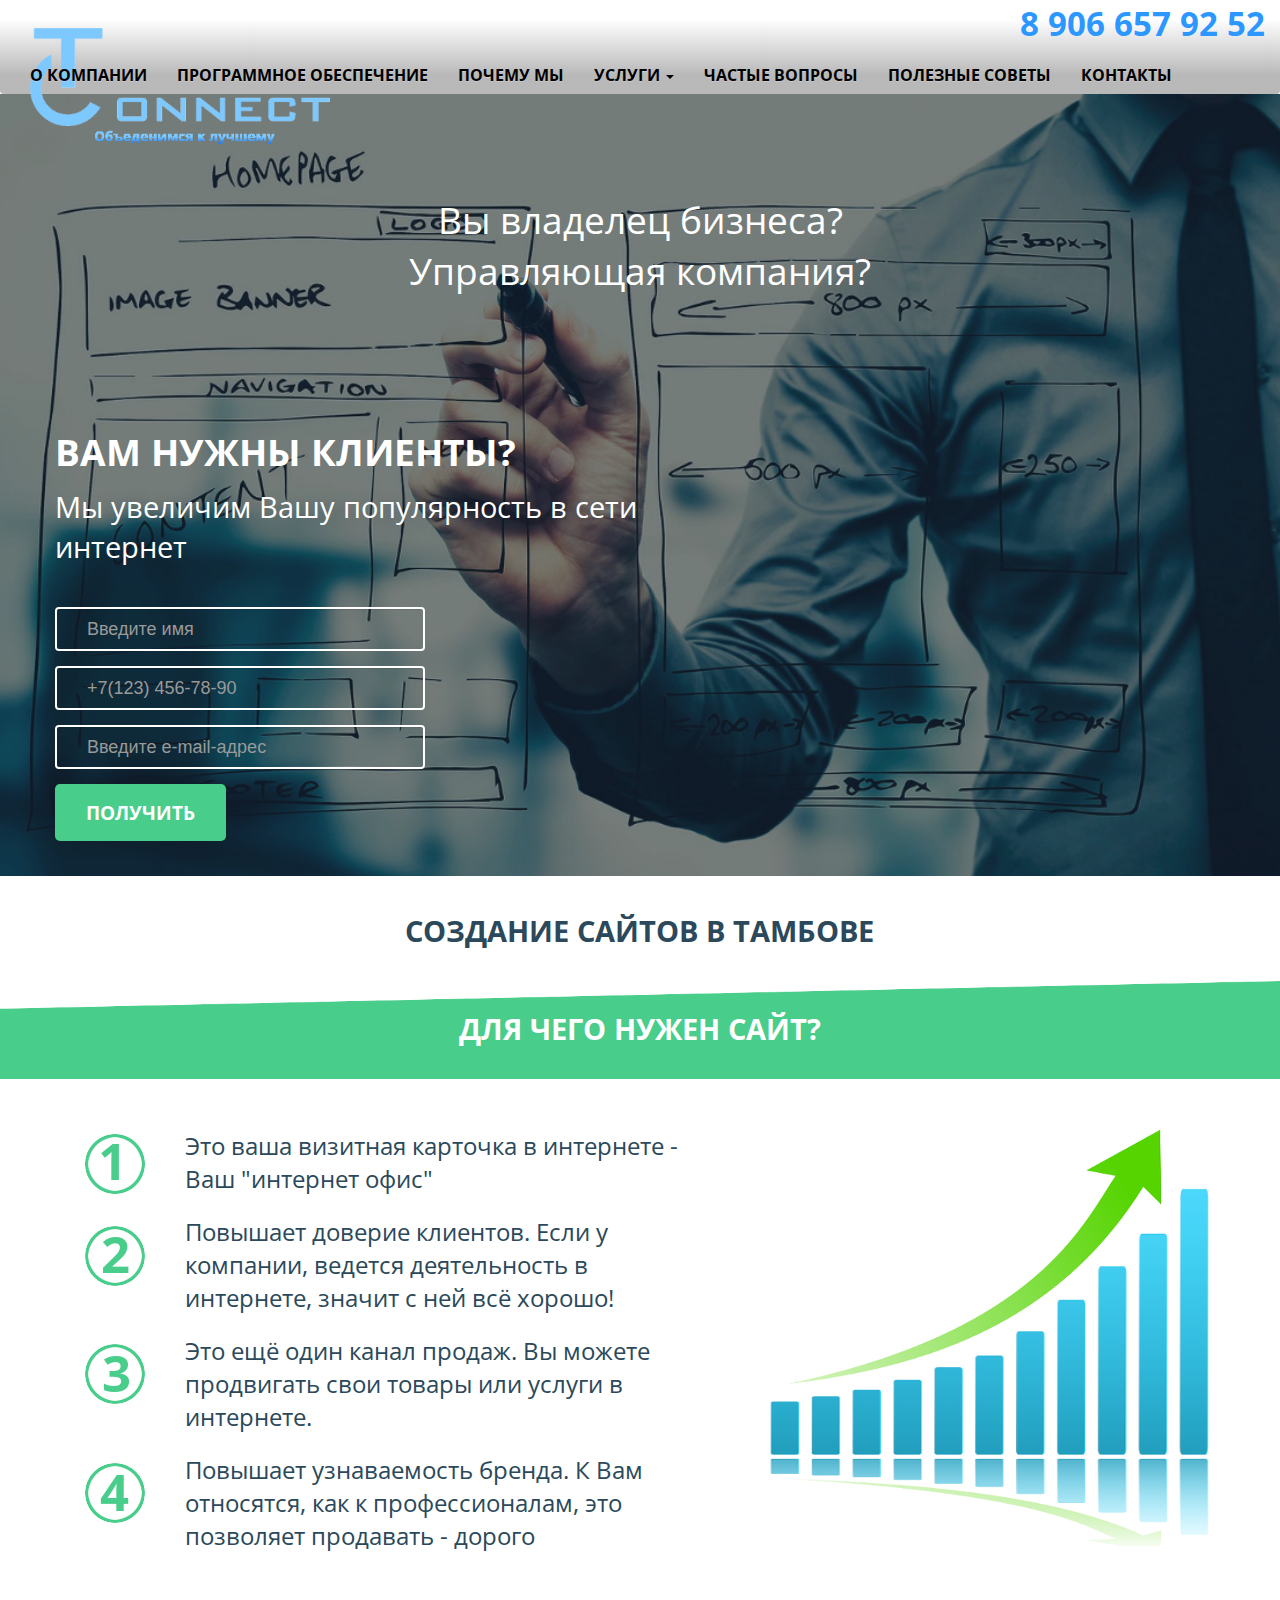
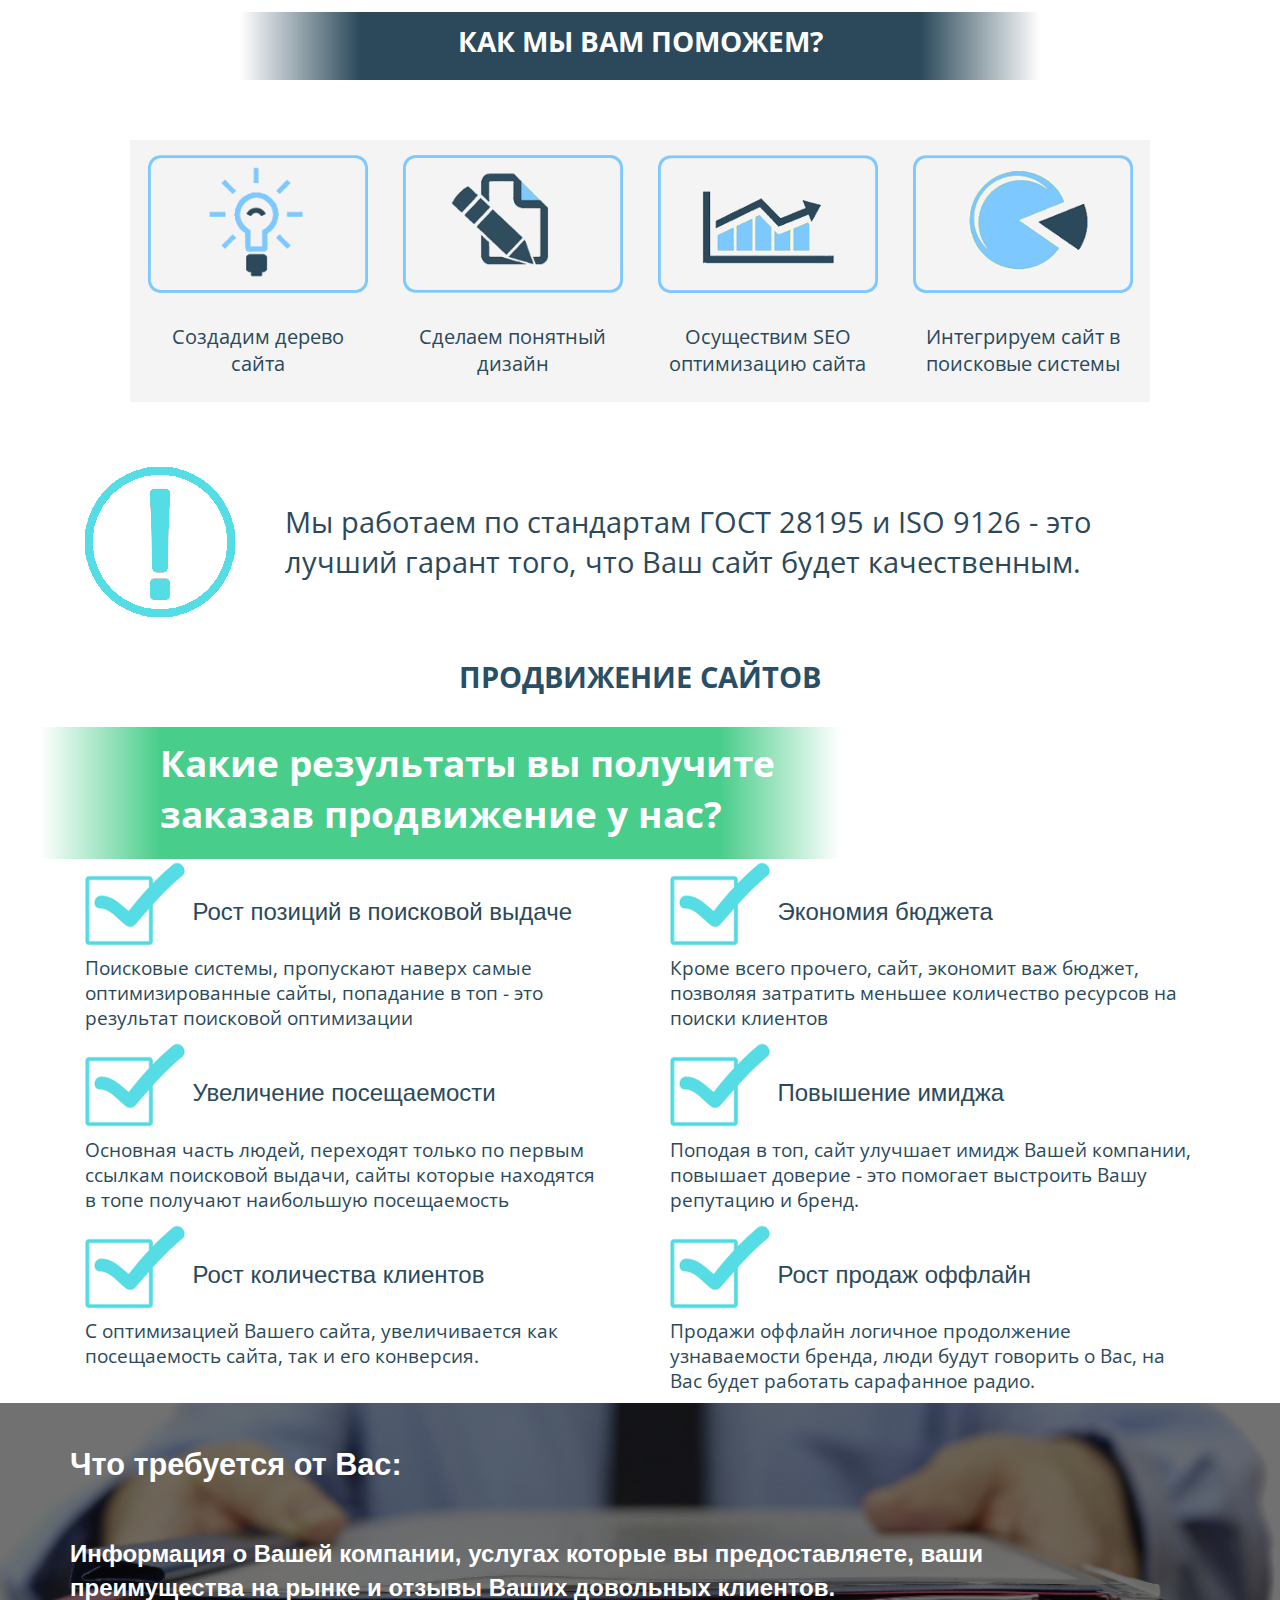
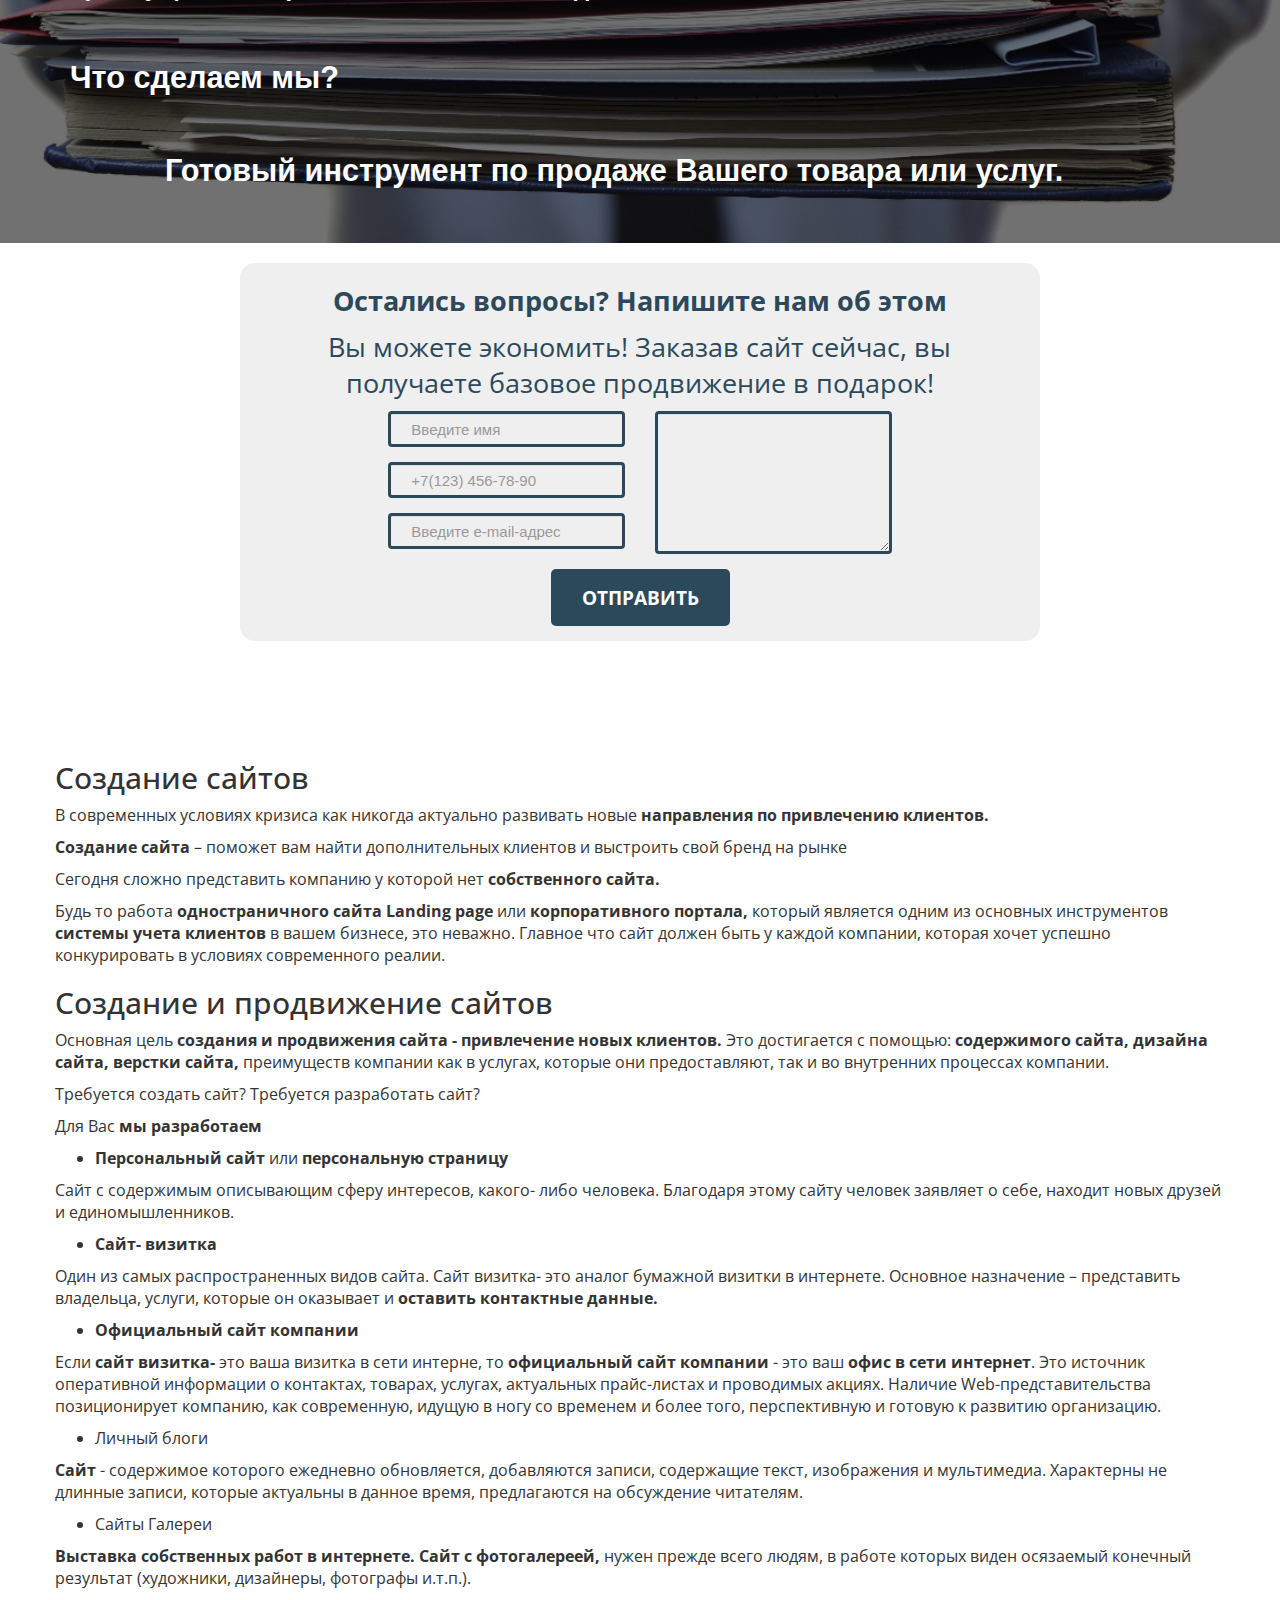
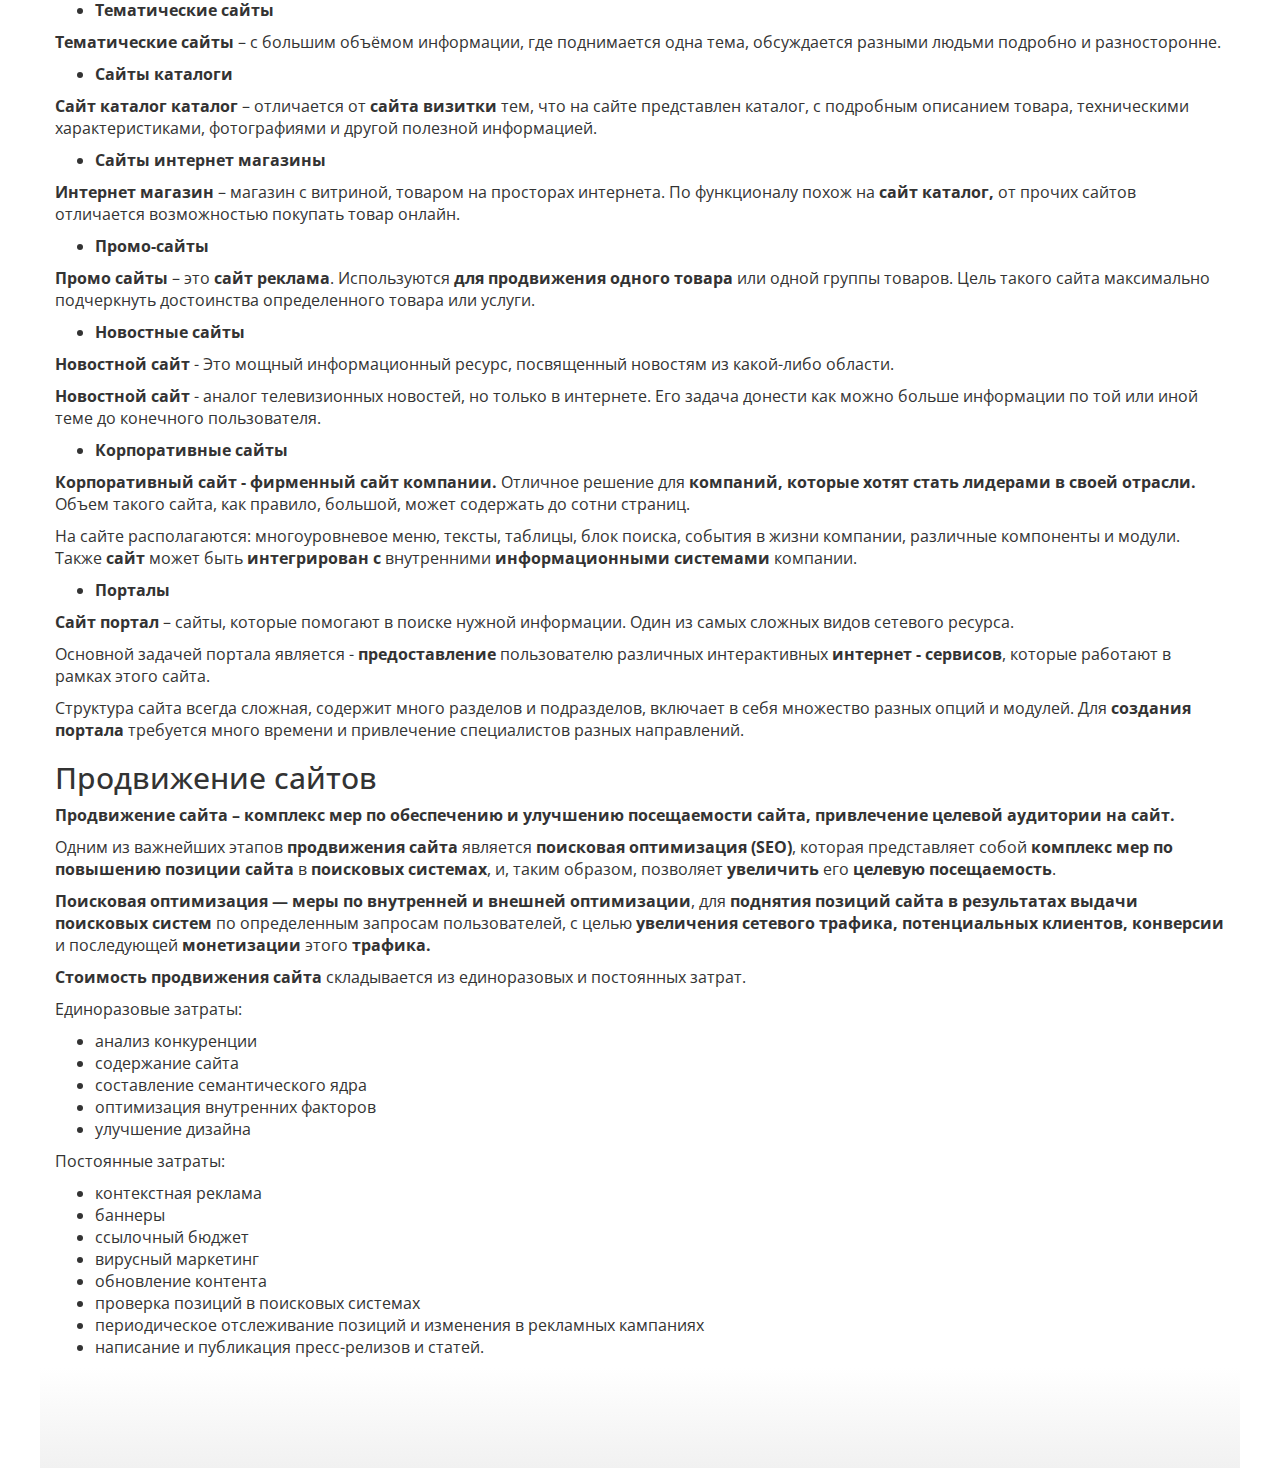
==== commit 6ca9c9e0: "05.06.2016" ====
--- a/build.html
+++ b/build.html
@@ -32,22 +32,22 @@
                     <div class="row">
                         <div class="col-lg-12">
                             <ul class="nav navbar-nav hidden-sm">
-                                <li class="menu-text"><a href="About.html">о компании</a></li>
-                                <li class="menu-text"><a href="http://chuikov.eshop.mont.ru">программное обеспечение</a></li>
+                                <li class="menu-text"><a href="#">о компании</a></li>
+                                <li class="menu-text"><a href="soft.html">программное обеспечение</a></li>
                                 <li class="menu-text"><a href="Why.html">почему мы</a></li>
                                 <li class="droprown menu-text">
                                     <a href="services.html" class="dropdown-toggle" role="button" data-toggle="dropdown">услуги
                                         <span class="caret"></span>
                                     </a>
                                     <ul class="dropdown-menu" role="menu">
-                                        <li><a href="#">услуга1</a></li>
-                                        <li><a href="#">услуга2</a></li>
-                                        <li><a href="#">услуга3</a></li>
-                                        <li><a href="#">услуга4</a></li>
+                                        <li><a href="install.html">Монтаж ЛВС</a></li>
+                                        <li><a href="tarif.html">Аутсорсинг</a></li>
+                                        <li><a href="printer.html">Обслуживание оргтехники</a></li>
+                                        <li><a href="build.html">Создание сайтов</a></li>
                                     </ul>
                                 </li>
-                                <li class="menu-text"><a href="FAQ.html">частые вопросы</a></li>
-                                <li class="menu-text"><a href="advice.html">полезные советы</a></li>
+                                <li class="menu-text"><a href="#">частые вопросы</a></li>
+                                <li class="menu-text"><a href="#">полезные советы</a></li>
                                 <li class="menu-text"><a href="contact.html">контакты</a></li>
                             </ul>
                         </div>
@@ -63,7 +63,7 @@
             </div>
             <div class="tarif-right-text col-lg-7">
                    <h2>Вам нужны клиенты?</h2>
-                   <p>Мы увеличим Вашу популярность в сети интернет</p>
+                   <p style="font-size: 22pt;">Мы увеличим Вашу популярность в сети интернет</p>
             </div>
             <div class="col-lg-12 tarif-form">
                 <form class="form-horizontal" role="form">
--- a/css/style.css
+++ b/css/style.css
@@ -38,7 +38,9 @@
     text-transform: uppercase;
 }
 .right-top{
-    color: #2C97FF;
+    font:18pt 'Open Sans', sans-serif;
+    font-weight: bold;
+    color: #2b495a;
 }
 .rigth-center{
     height: 336px;
